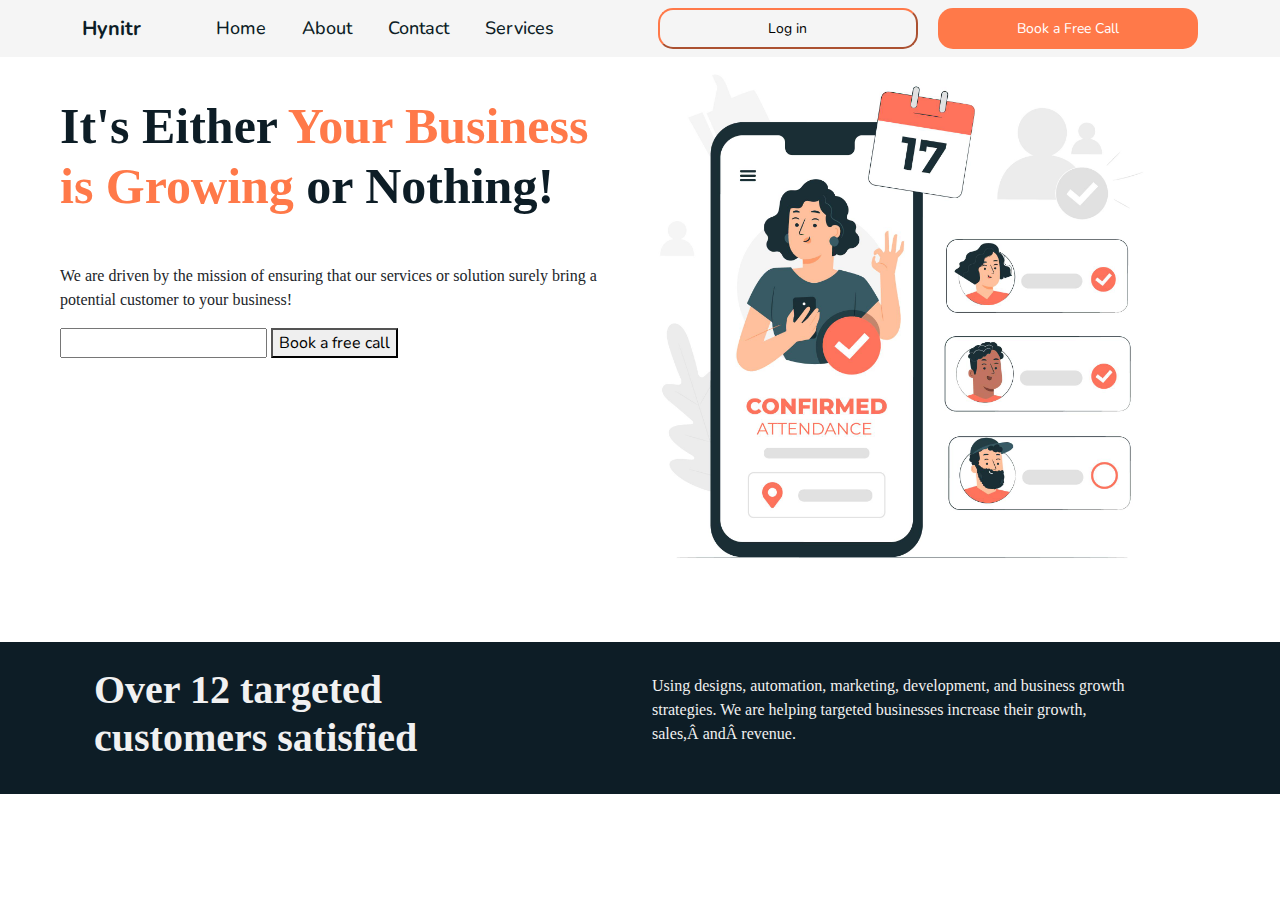
==== index.html @ 9640d3a3 "upddate" ====
<!DOCTYPE html>
<html lang="en">
    <!-- ===============================================-->
    <!--    Document Title-->
    <!-- ===============================================-->
    <title>It's either your business is growing or nothing!</title>

    
    <metacharset="utf-8"/>
    <meta name="title" content="We are driven by the mission of ensuring that our services or solution surely bring a potential customer to your business!"/>
    <metacontent="width=device-width, initial-scale=1.0, maximum-scale=1.0, user-scalable="0" name="viewport" />

    <!--  Social tags-->
    <meta name="keywords" content="We are driven by the mission of ensuring that our services or solution surely bring a potential customer to your business!"/>
    <meta name="description" content="We are driven by the mission of ensuring that our services or solution surely bring a potential customer to your business!"/>

    <!-- Schema.org markup for Google+ -->
    <meta itemprop="name" content="We are driven by the mission of ensuring that our services or solution surely bring a potential customer to your business!"/>
    <meta itemprop="description" content="We are driven by the mission of ensuring that our services or solution surely bring a potential customer to your business!"/>
    <meta itemprop="image" content="https://hynitr.com/img/logo.jpg" />

    <!-- Twitter Card data -->
    <meta name="twitter:card" content="wearehynitr" />
    <meta name="twitter:site" content="@wearehynitr" />
    <meta name="twitter:title" content="We are driven by the mission of ensuring that our services or solution surely bring a potential customer to your business!" />

    <meta name="twitter:description" content="We are driven by the mission of ensuring that our services or solution surely bring a potential customer to your business!"/>
    <meta name="twitter:creator" content="@wearehynitr" />
    <meta name="twitter:image" content="hhttps://twitter.com/wearehynitr/photo"/>

    <!-- Open Graph data -->
    <meta property="fb:app_id" content="wearehynitr" />
    <meta property="og:title" content="We are driven by the mission of ensuring that our services or solution surely bring a potential customer to your business!"/>
    <meta property="og:type" content="Software Company" />
    <meta property="og:url" content="https://hynitr.com" />
    <meta property="og:image" content="https://hynitr.com/img/logo.jpg" />
    <meta property="og:description" content="We are driven by the mission of ensuring that our services or solution surely bring a potential customer to your business!"/>
    <meta property="og:site_name" content="Hynitr" />

    <!-- OG Meta Tags to improve the way the post looks when you share the page on Facebook, Twitter, LinkedIn -->
    <meta name="description" content="We are driven by the mission of ensuring that our services or solution surely bring a potential customer to your business!"/>
    <meta name="keywords" content="We are driven by the mission of ensuring that our services or solution surely bring a potential customer to your business!"/>
    <meta property="og:title" content="We are driven by the mission of ensuring that our services or solution surely bring a potential customer to your business!" />
    <meta property="og:url" content="https://hynitr.com/img/logo.jpg" />
    <meta property="og:site_name" content="We are driven by the mission of ensuring that our services or solution surely bring a potential customer to your business!" />
    <meta property="og:description" content="We are driven by the mission of ensuring that our services or solution surely bring a potential customer to your business!"/>
    <metaname="theme-color" content="#1b3a4c" />

    <!-- ===============================================-->
    <!--    Favicons-->
    <!-- ===============================================-->
    <linkrel="apple-touch-icon" sizes="180x180" href="img/logo.jpg" />
    <link rel="icon" type="image/png" sizes="32x32" href="img/logo.jpg" />
    <link rel="icon" type="image/png" sizes="16x16" href="img/logo.jpg" />
    <link rel="shortcut icon" type="image/x-icon" href="img/logo.jpg" />
    <meta name="msapplication-TileImage" content="img/logo.jpg" />

    <!-- Hynitr's Font -->
    <link rel="preconnect" href="https://fonts.googleapis.com" />
    <link rel="preconnect" href="https://fonts.gstatic.com" crossorigin />
    <link href="https://fonts.googleapis.com/css2?family=Questrial&display=swap" rel="stylesheet"/>

    <!-- Stylesheets -->
    <link rel="stylesheet" href="css/bootstrap.min.css" />
    <link rel="stylesheet" href="css/all.min.css" />
    <link rel="stylesheet" href="css/fontawesome.min.css" />
    <link rel="stylesheet" href="css/style.css" />
    <link rel="stylesheet" href="css/animate.css" />
  </head>

  <body>
  <!------NAVIGATION START------>
 
   <nav class="navbar navbar-expand-xl navbar-dark fixed-top">
    <div class="container">
      <a href="#" class="navbar-brand fw-bolder">Hynitr</a>

      <a class="navbar-toggler" type="button" data-bs-toggle="offcanvas" data-bs-target="#navbarOffcanvas" aria-controls="navbarOffcanvas" aria-expanded="false" aria-label="Toggle navigation">
        <span class="toggler-icon top-bar"></span>
        <span class="toggler-icon middle-bar"></span>
        <span class="toggler-icon bottom-bar"></span>
      </a>

      <div class="offcanvas offcanvas-start" id="navbarOffcanvas" tabindex="-1" aria-labelledby="offcanvasNavbarLabel" >
        <div class="offcanvas-header">
          <h5 class="offcanvas-title text-dark" id="offcanvasNavbarLabel">
            <ahref="#" class="navbar-brand fw-bold">Hynitr</a>
          </h5>
          <button type="button" class="btn-close btn-close-black" data-bs-dismiss="offcanvas"  aria-label="Close" ></button>
        </div>
        <div class="offcanvas-body">
          <div class="navbar-nav justify-content-end flex-grow-1 pe-5 me-5">
            <a class="nav-item nav-link active" aria-current="page" href="index.html" >Home</a>
            <a class="nav-item nav-link" href="#glad-you">About</a>
            <a class="nav-item nav-link" href="#glad-you">Contact</a>
            <a class="nav-item nav-link " href="#awesome-features">Services</a> 
          </div>
            
              <button type="button" class="btn1 btn-sm text-center w-25 p-2">Log in</button>
              <button type="button" class="btn2 btn-sm text-center w-25 p-2 text-white" >Book a Free Call</button>
            
        </div>
        </div>
      </div>
    </div>
  </nav>

  <!---------navigation ends----------->



<!------landing section------>
<section id="landingpg">
<div class="container m-5 ">
  <div class="row">

    <div class="col-lg-6 col-md-12">
    <div class="landing-text pt-5">
      <h1 class="text-start fw-bold mb-5">It's Either<span> Your Business is Growing</span> or Nothing!</h1>
      <p class="text-start mb-3">We are driven by the mission of ensuring that our services or solution surely bring a potential customer to your business! </p>
    </div>

    <div class="email-box">
      <input type="email">
      <button type="submit">Book a free call</button>
    </div>
    </div>

    <div class="col-lg-6 col-md-12">
      <img src="images/landingpg.jpg" class="w-100 h-100">
    </div>

</div>
</div>
</section>
    <!------landing section ends------>


    <!---targeted customers-->

    <section id="targeted">

      <div class="container p-4 ">
        <div class="row">

          <div class="col-lg-6 col-md-12">
            <h1 class="text-start fw-bold"> Over 12 targeted <br>customers satisfied</h1>
          </div>

          <div class="col-lg-6 col-md-12">
            <p class="text-start mt-2">Using designs, automation, marketing, development, and business growth strategies. We are helping targeted businesses increase their growth, sales, and revenue.</p>
          </div>
        </div>
      </div>

    </section>



    




<script src="js/jquery.js"></script>
<script src=" js/index.js"></script>
<script src=" js/jquery.min.js "></script>
<script src=" js/bootstrap.min.js "></script>
<script src=" js/popper.min.js "></script>
<script src=" js/fontawesome.min.js "></script>

  
</body>

  
 
</html>
---- css/style.css ----
@charset "UTF-8";
@import url("../css/bootstrap.min.css");
@import url("https://fonts.googleapis.com/css2?family=Nunito:ital,wght@0,300;0,400;0,500;1,200;1,300;1,400;1,600;1,700&display=swap");
@font-face {
  font-family: hynitrfont;
  src: url(../font/Questrial-Regular.ttf);
  /* font-weight: bold; */
}

@font-face {
  font-family: poppins;
  src: url(../font/Poppins-Black.ttf);
  /* font-weight: bold; */
}

*,
*::before,
*::after {
  box-sizing: border-box;
  box-sizing: border-box;
  scroll-behavior: smooth;
  transition: 0.5s ease-in;
}

::scrollbar {
  width: 10px;
}

/* Track */
::scrollbar-track {
  background: #f1f1f1;
}

/* Handle */
::scrollbar-thumb {
  background: #eee;
}

/* Handle on hover */
::scrollbar-thumb:hover {
  background: #555;
}

@media (prefers-reduced-motion: no-preference) {
  :root {
    scroll-behavior: smooth;
  }
}

ul,
li {
  margin: 0;
  padding: 0;
}

h1,
h2,
h3,
h4,
h5 {
  font-family: "Poppins" !important;
}

p {
  margin-top: 0;
  margin-bottom: 0;
  font-family: "hynitrfont";
}

body {
  font-family: "Nunito", sans-serif;
  background-color: #ffffff;
}

section {
  margin: 0px;
}

.navbar {
  background-color: #f5f5f5 !important;
}
a.navbar-brand{
  color: #0D1D26 !important;
}

.offcanvas {
  background-color: #f5f5f5;
}

.dropdown-menu {
  background-color: #f5f5f5 !important;
  border: none !important;
}
span .navbar-toggler-icon {
  background-color:#000000  !important;
}
.navbar-toggler {
  width: 20px;
  height: 20px;
  position: relative;
  transition: 0.5s ease-in-out;
}

.toggler-icon {
  width: 100%;
  height: 3px;
  background-color: #0D1D26;
  display: block;
  position: absolute;
  border-radius: 1px;
  opacity: 1;
  left: 0;
  transform: rotate(0deg);
  transition: 0.25s ease-in-out;
  border-radius: 10px;
  margin-right: 100px !important;
}

/*when navigation is clicked*/
.navbar-toggler .top-bar {
  margin-top: 7px;
  transform: rotate(0deg);
}
.navbar-toggler .middle-bar {
  margin-top: 13.5px;
  transform: rotate(0deg);
}
.navbar-toggler .bottom-bar {
  margin-top: 0px;
  transform: rotate(0deg);
}
/*state when navbar is collapsed*/
.offcanvas-header .btn-close {
  color:#0D1D26  !important;
}
.nav-item {
  margin-left: 20px !important;
}
.nav-link {
  font-style: normal;
  font-weight: 500;
  font-size: 18px;
  line-height: 24px;
  color: #0D1D26 !important;
}
.nav-link:hover {
  color:#0D1D26 !important ;
}
.navbar button.btn1{
  background-color: transparent;
  border-color: #ff7949;
  border-radius: 15px;
  margin-right: 20px !important;
}
.navbar button.btn2{
  background-color: #ff7949;
  border: none !important;
  border-radius: 15px !important;
}

.landing-text h1{
  color: #0D1D26 !important;
 font-size: 50px ;
}
.landing-text h1 span{
  color:#ff7949!important;

}
#targeted{
  background-color: #0D1D26;
  color: #f1f1f1;
}
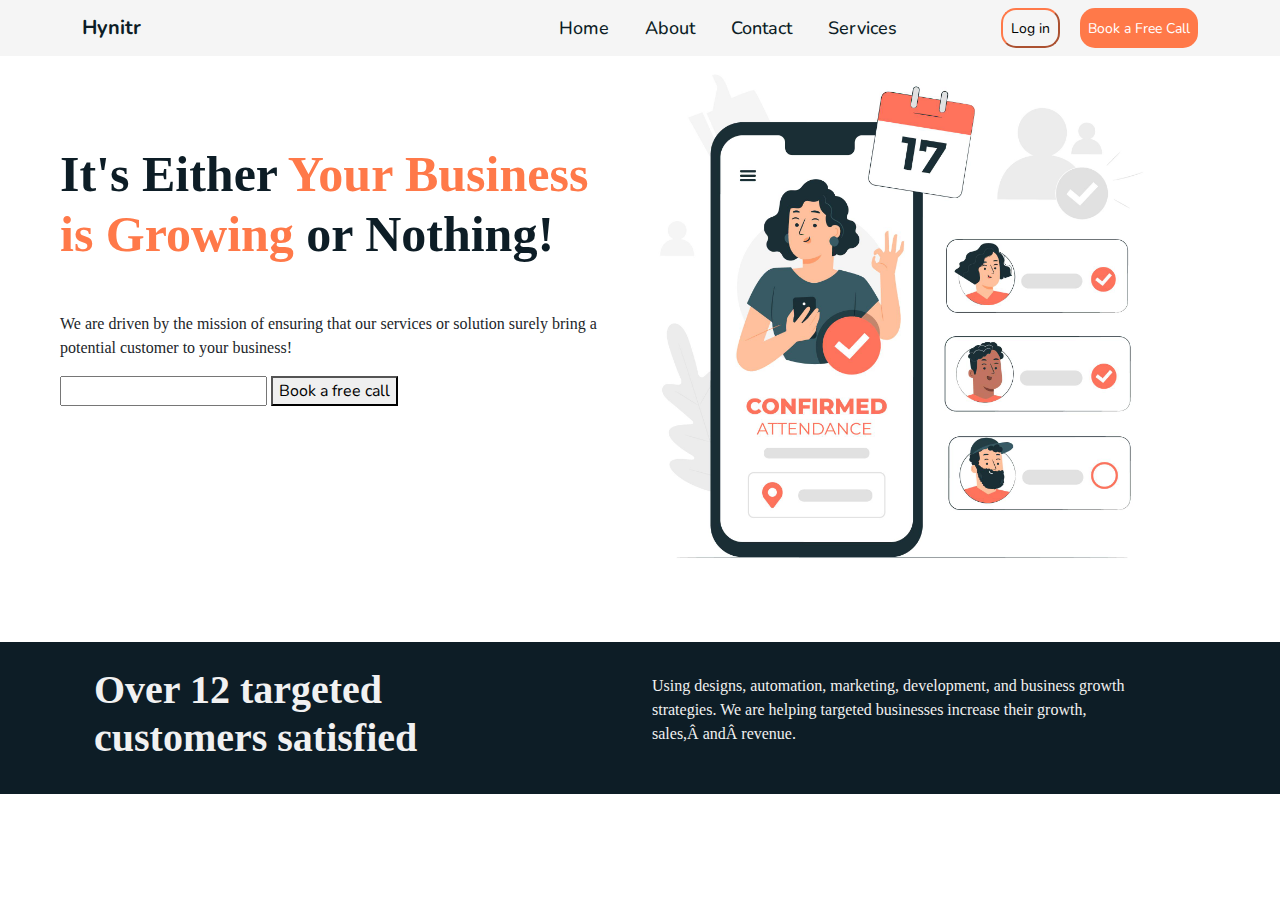
==== commit 6d1ff0fb: "update" ====
--- a/index.html
+++ b/index.html
@@ -96,8 +96,8 @@
             <a class="nav-item nav-link " href="#awesome-features">Services</a> 
           </div>
             
-              <button type="button" class="btn1 btn-sm text-center w-25 p-2">Log in</button>
-              <button type="button" class="btn2 btn-sm text-center w-25 p-2 text-white" >Book a Free Call</button>
+              <button type="button" class="btn1 btn-sm text-center ">Log in</button>
+              <button type="button" class="btn2 btn-sm text-center   text-white" >Book a Free Call</button>
             
         </div>
         </div>
@@ -114,7 +114,7 @@
 <div class="container m-5 ">
   <div class="row">
 
-    <div class="col-lg-6 col-md-12">
+    <div class="col-lg-6 col-md-12 mt-5">
     <div class="landing-text pt-5">
       <h1 class="text-start fw-bold mb-5">It's Either<span> Your Business is Growing</span> or Nothing!</h1>
       <p class="text-start mb-3">We are driven by the mission of ensuring that our services or solution surely bring a potential customer to your business! </p>
--- a/css/style.css
+++ b/css/style.css
@@ -148,7 +148,7 @@
 }
 .navbar button.btn1{
   background-color: transparent;
-  border-color: #ff7949;
+  border-color: #ff7949 !important;
   border-radius: 15px;
   margin-right: 20px !important;
 }
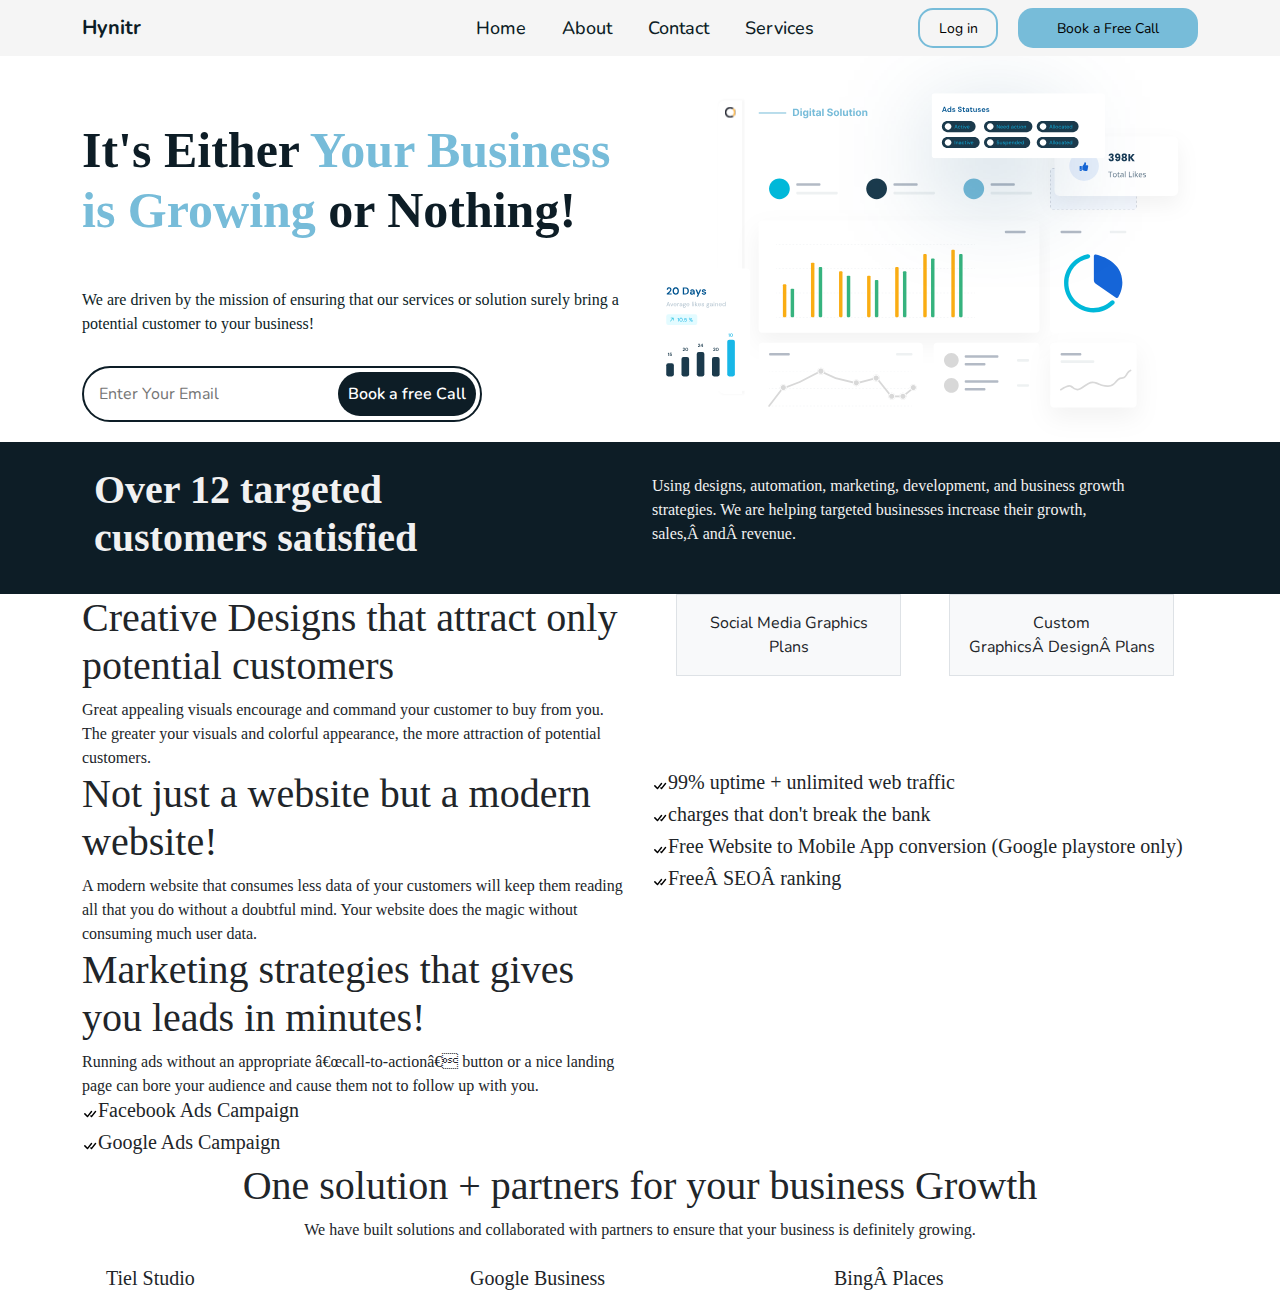
==== commit 50741d23: "updates" ====
--- a/index.html
+++ b/index.html
@@ -97,7 +97,7 @@
           </div>
             
               <button type="button" class="btn1 btn-sm text-center ">Log in</button>
-              <button type="button" class="btn2 btn-sm text-center   text-white" >Book a Free Call</button>
+              <button type="button" class="btn2 btn-sm text-center " >Book a Free Call</button>
             
         </div>
         </div>
@@ -111,7 +111,7 @@
 
 <!------landing section------>
 <section id="landingpg">
-<div class="container m-5 ">
+<div class="container mt-4">
   <div class="row">
 
     <div class="col-lg-6 col-md-12 mt-5">
@@ -121,14 +121,17 @@
     </div>
 
     <div class="email-box">
-      <input type="email">
-      <button type="submit">Book a free call</button>
+      <form>
+        <input type="email"  id="mail" placeholder="Enter Your Email" required>
+        <input type="submit" value="Book a free Call" name="submit">
+      </form>
     </div>
     </div>
 
     <div class="col-lg-6 col-md-12">
-      <img src="images/landingpg.jpg" class="w-100 h-100">
-    </div>
+      <img src="images/hero-img.svg" alt="" class="w-100 h-100">
+    </div>
+
 
 </div>
 </div>
@@ -156,6 +159,132 @@
     </section>
 
 
+    <section>
+      <div class="container">
+        <div class="row">
+          <div class="col-lg-6 col-md-12">
+            <h1>Creative Designs that attract only potential customers </h1>
+            <p>Great appealing visuals encourage and command your customer to buy from you. The greater your visuals and colorful appearance, the more attraction of potential customers.</p>
+          </div>
+
+          <div class="col-lg-6 col-md-12">
+            <div class="container px-4 text-center">
+              <div class="row gx-5">
+                <div class="col">
+                 <div class="p-3 border bg-light">Social Media Graphics Plans</div>
+                </div>
+                <div class="col">
+                  <div class="p-3 border bg-light">Custom Graphics Design Plans</div>
+                </div>
+              </div>
+            </div>
+          </div>
+        </div>
+      </div>
+    </section>
+
+
+    <section>
+
+      <div class="container">
+        <div class="row">
+          <div class="col-lg-6 col-md-12">
+            <h1>Not just a website but a modern website!</h1>
+            <p>A modern website that consumes less data of your customers will keep them reading all that you do without a doubtful mind. Your website does the magic without consuming much user data.</p>
+          </div>
+
+          <div class="col-lg-6 col-md-12">
+            <div class="check d-flex justify-content-start">
+              <img src="/images/check-all.svg" alt="">
+              <h5>99% uptime + unlimited web traffic </h5>
+            </div>
+            <div class="check d-flex justify-content-start">
+              <img src="/images/check-all.svg" alt="">
+              <h5>charges that don't break the bank</h5>
+            </div>
+            <div class="check d-flex justify-content-start">
+              <img src="/images/check-all.svg" alt="">
+              <h5>Free Website to Mobile App conversion (Google playstore only)</h5>
+            </div>
+            <div class="check d-flex justify-content-start">
+              <img src="/images/check-all.svg" alt="">
+              <h5>Free SEO ranking </h5>
+            </div>
+          </div>
+          
+        </div>
+      </div>
+    </section>
+
+
+    <section>
+      <div class="container ">
+        <div class="row gx-2">
+
+          <div class="col-lg-6 col-md-12">
+            <h1>Marketing strategies that gives <br> you leads in minutes!</h1>
+               <p> Running ads without an appropriate “call-to-action” button or a nice landing page can bore your audience and cause them not to follow up with you.</p>
+       <div class="check d-flex justify-content-start">
+        <img src="/images/check-all.svg" alt="">
+        <h5>Facebook Ads Campaign</h5>
+      </div>
+      <div class="check d-flex justify-content-start">
+        <img src="/images/check-all.svg" alt="">
+        <h5>Google Ads Campaign</h5>
+      </div>
+          </div>
+
+          <div class="col-lg-6 col-md-12">
+            <div class="image d-flex justify-content-center">
+            <img src="/images/89557.jpg" alt="" class="w-100 ">
+          </div>
+          </div>
+        </div>
+      </div>
+    </section>
+
+
+    <section>
+      <div class="container">
+        <div class="row">
+          <div class="col-lg-12 col-lg-12">
+            <h1 class="text-center">One solution + partners for your business Growth</h1>
+            <p class="text-center">We have built solutions and collaborated with partners to ensure that your business is definitely growing. </p>
+          </div>
+
+          <div class="col-lg-12">
+            <div class="container">
+              <div class="row d-flex justify-content-center">
+         
+            <div class="col-lg-4 col-md-12 mx-auto">
+            <div class="text">
+              <img src="" alt>
+              <h5>Tiel Studio</h5>
+            </div>
+            </div>
+
+            <div class="col-lg-4 col-md-12 mx-auto">
+            <div class="text">
+              <img src="" alt="">
+              <h5>Google Business</h5>
+            </div>
+            </div>
+
+            <div class="col-lg-4 col-md-12 mx-auto">
+            <div class="text">
+              <img src="" alt="">
+              <h5>Bing Places</h5>
+            </div>
+       
+          </div>
+        </div>
+        </div>
+      </div>
+        </div>
+      </div>
+      
+      
+    </section>
 
     
 
--- a/css/style.css
+++ b/css/style.css
@@ -148,23 +148,64 @@
 }
 .navbar button.btn1{
   background-color: transparent;
-  border-color: #ff7949 !important;
+  width: 80px;
+  border: 2px solid #77bcd9;
   border-radius: 15px;
   margin-right: 20px !important;
 }
+.navbar button.btn1:hover{
+  background-color: #77bcd9;
+  color: #000000;
+}
 .navbar button.btn2{
-  background-color: #ff7949;
-  border: none !important;
+  width: 180px ;
+  background-color:  #77bcd9;
+  color: #000000 !important;
+  border: none ;
   border-radius: 15px !important;
 }
-
+.navbar button.btn2:hover{
+  background-color: transparent;
+ border: 2px solid #0D1D26;
+}
 .landing-text h1{
   color: #0D1D26 !important;
  font-size: 50px ;
 }
 .landing-text h1 span{
-  color:#ff7949!important;
-
+  color:  #77bcd9 !important;
+
+}
+.landing-text p{
+  color: #0D1D26 !important;
+}
+.email-box form{
+  margin-top: 30px;
+    width: 400px;
+    max-width: 100%;
+    position: relative;
+
+}
+.email-box form input:first-child{
+    display: inline-block;
+    width: 100%;
+    padding: 14px 130px 14px 15px;
+    border: 2px solid #0D1D26 ;
+    outline: none;
+    border-radius: 30px;
+}
+.email-box form input:last-child{
+    padding: 10px;
+    display: inline-block;
+    outline: none;
+    border: none;
+    position: absolute;
+    border-radius: 30px;
+    background-color: #0D1D26;
+    color: #ffffff;
+    font-weight:600;
+    top: 6px;
+    right: 6px;
 }
 #targeted{
   background-color: #0D1D26;
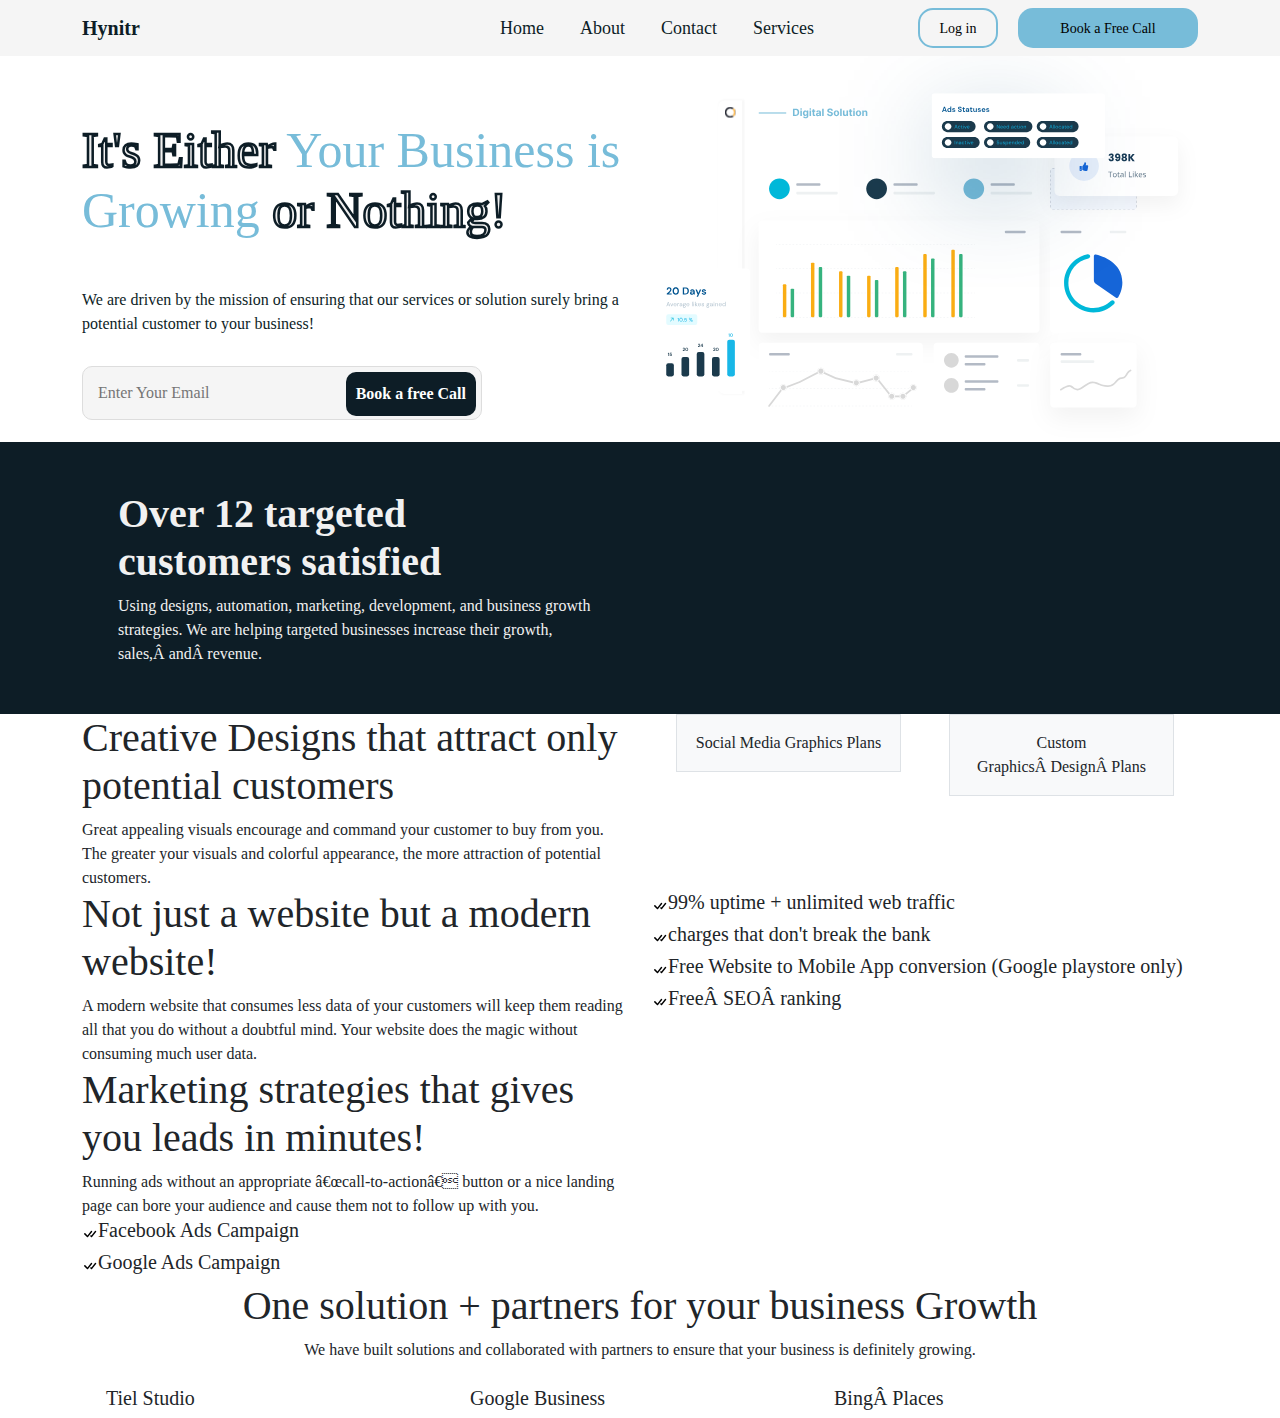
==== commit 608a5ffb: "updates" ====
--- a/index.html
+++ b/index.html
@@ -116,7 +116,7 @@
 
     <div class="col-lg-6 col-md-12 mt-5">
     <div class="landing-text pt-5">
-      <h1 class="text-start fw-bold mb-5">It's Either<span> Your Business is Growing</span> or Nothing!</h1>
+      <h1 class="text-start  mb-5"data-text="It's Either  Your Business is Growing or Nothing!">It's Either<span> Your Business is Growing</span> or Nothing!</h1>
       <p class="text-start mb-3">We are driven by the mission of ensuring that our services or solution surely bring a potential customer to your business! </p>
     </div>
 
@@ -143,14 +143,12 @@
 
     <section id="targeted">
 
-      <div class="container p-4 ">
+      <div class="container  ">
         <div class="row">
 
-          <div class="col-lg-6 col-md-12">
+          <div class="col-lg-6 col-md-12 p-5">
             <h1 class="text-start fw-bold"> Over 12 targeted <br>customers satisfied</h1>
-          </div>
-
-          <div class="col-lg-6 col-md-12">
+        
             <p class="text-start mt-2">Using designs, automation, marketing, development, and business growth strategies. We are helping targeted businesses increase their growth, sales, and revenue.</p>
           </div>
         </div>
--- a/css/style.css
+++ b/css/style.css
@@ -53,22 +53,16 @@
   padding: 0;
 }
 
-h1,
-h2,
-h3,
-h4,
-h5 {
-  font-family: "Poppins" !important;
-}
+
 
 p {
   margin-top: 0;
   margin-bottom: 0;
-  font-family: "hynitrfont";
+  font-family: "Poppins";
 }
 
 body {
-  font-family: "Nunito", sans-serif;
+  font-family: "Poppins";
   background-color: #ffffff;
 }
 
@@ -169,18 +163,21 @@
  border: 2px solid #0D1D26;
 }
 .landing-text h1{
-  color: #0D1D26 !important;
+  color: #f1f1f1!important;
  font-size: 50px ;
+ position: relative;
+ -webkit-text-stroke: 0.2vw #0D1D26;
 }
 .landing-text h1 span{
   color:  #77bcd9 !important;
-
-}
+  -webkit-text-stroke: 0vw #0D1D26;
+}
+
 .landing-text p{
   color: #0D1D26 !important;
 }
 .email-box form{
-  margin-top: 30px;
+    margin-top: 30px;
     width: 400px;
     max-width: 100%;
     position: relative;
@@ -190,9 +187,10 @@
     display: inline-block;
     width: 100%;
     padding: 14px 130px 14px 15px;
-    border: 2px solid #0D1D26 ;
+    border: 1px solid #ddd ;
     outline: none;
-    border-radius: 30px;
+    border-radius: 10px;
+    background-color: #f5f5f5;
 }
 .email-box form input:last-child{
     padding: 10px;
@@ -200,7 +198,7 @@
     outline: none;
     border: none;
     position: absolute;
-    border-radius: 30px;
+    border-radius: 10px;
     background-color: #0D1D26;
     color: #ffffff;
     font-weight:600;
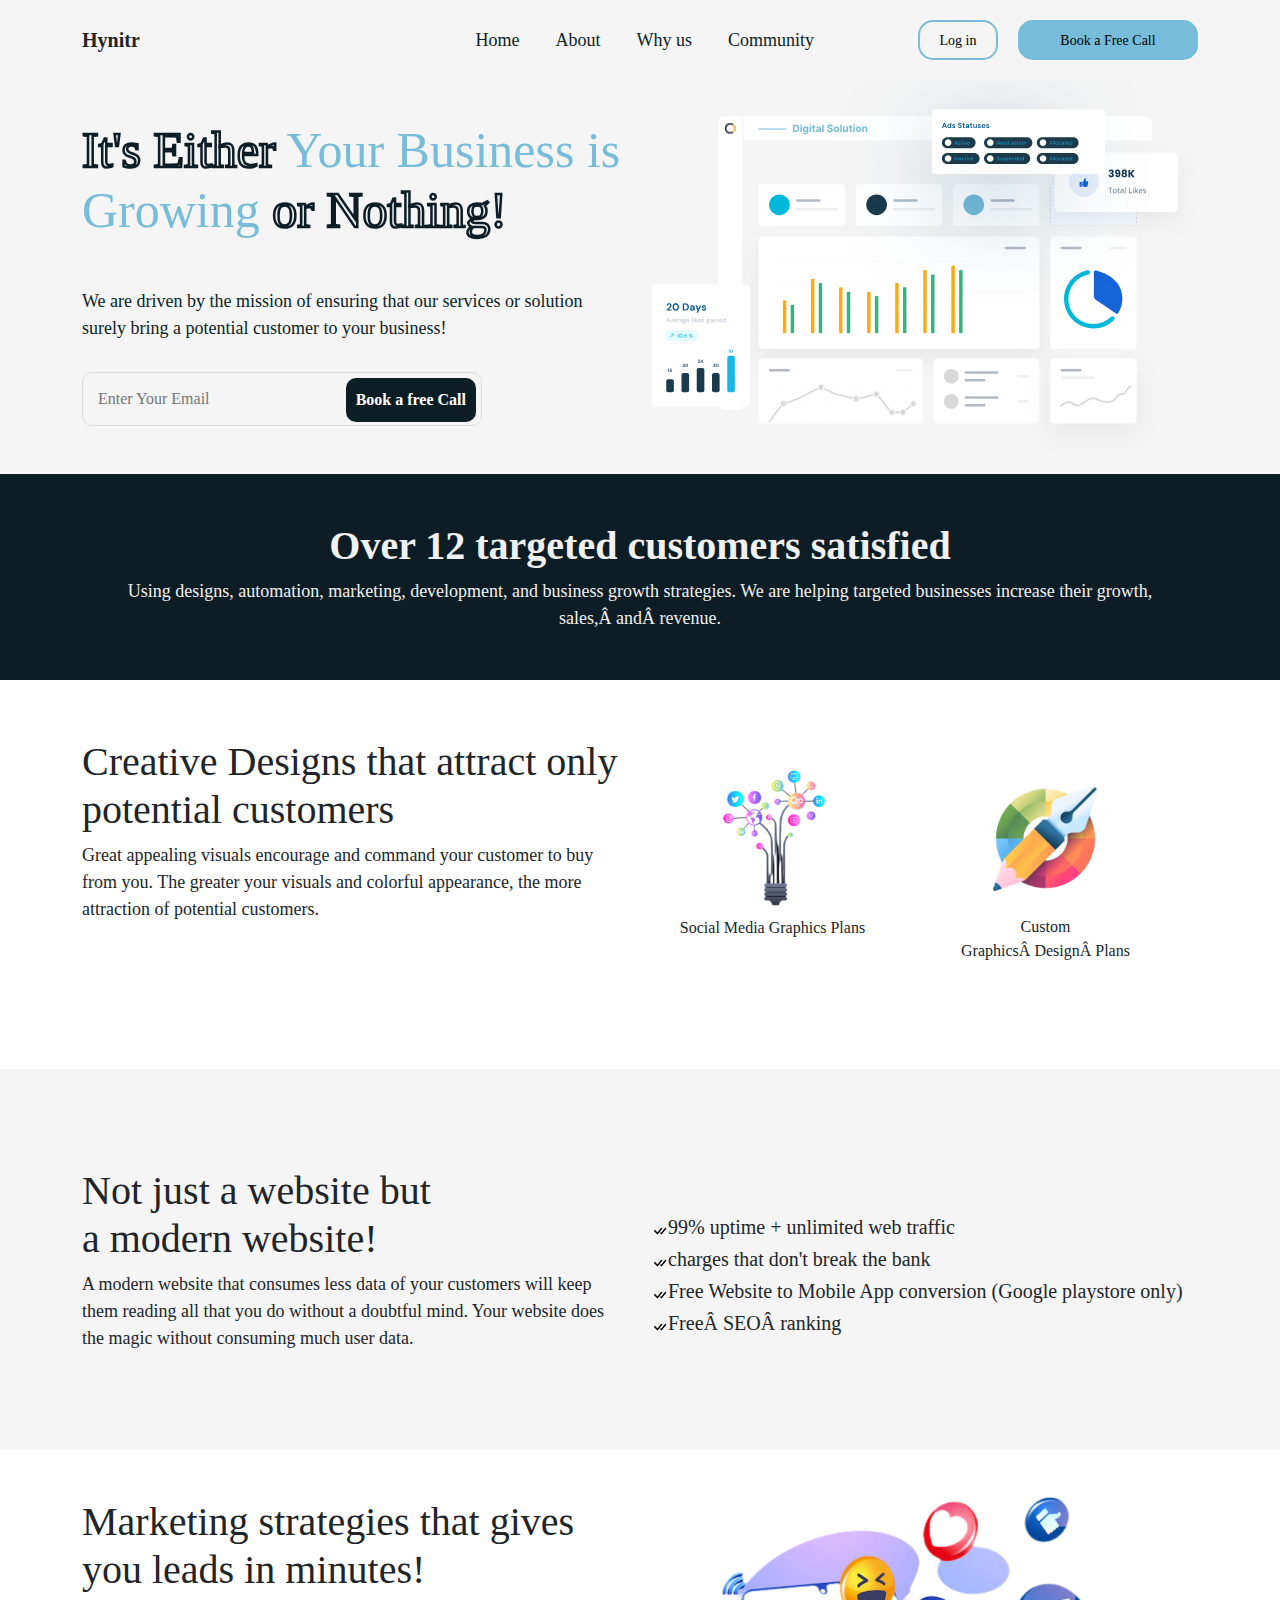
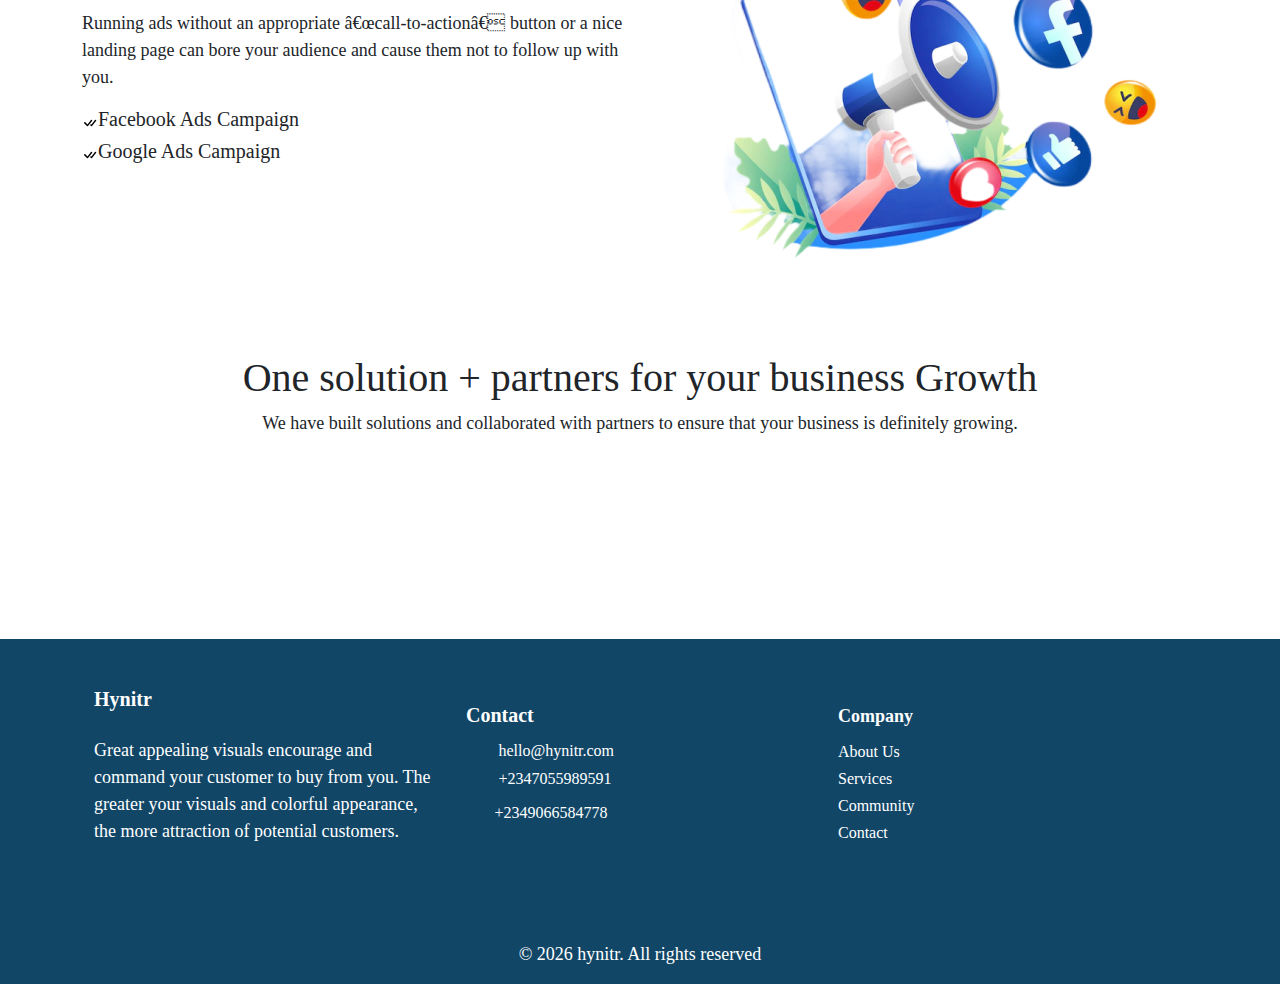
==== commit a40a6997: "updates" ====
--- a/index.html
+++ b/index.html
@@ -73,7 +73,7 @@
  
    <nav class="navbar navbar-expand-xl navbar-dark fixed-top">
     <div class="container">
-      <a href="#" class="navbar-brand fw-bolder">Hynitr</a>
+      <a href="#" class="navbar-brand fw-bold text-dark display-6">Hynitr</a>
 
       <a class="navbar-toggler" type="button" data-bs-toggle="offcanvas" data-bs-target="#navbarOffcanvas" aria-controls="navbarOffcanvas" aria-expanded="false" aria-label="Toggle navigation">
         <span class="toggler-icon top-bar"></span>
@@ -91,9 +91,9 @@
         <div class="offcanvas-body">
           <div class="navbar-nav justify-content-end flex-grow-1 pe-5 me-5">
             <a class="nav-item nav-link active" aria-current="page" href="index.html" >Home</a>
-            <a class="nav-item nav-link" href="#glad-you">About</a>
-            <a class="nav-item nav-link" href="#glad-you">Contact</a>
-            <a class="nav-item nav-link " href="#awesome-features">Services</a> 
+            <a class="nav-item nav-link" href="">About</a>
+            <a class="nav-item nav-link" href="">Why us</a>
+            <a class="nav-item nav-link " href="">Community</a> 
           </div>
             
               <button type="button" class="btn1 btn-sm text-center ">Log in</button>
@@ -114,7 +114,7 @@
 <div class="container mt-4">
   <div class="row">
 
-    <div class="col-lg-6 col-md-12 mt-5">
+    <div class="col-lg-6 col-md-12 mt-5 mb-5">
     <div class="landing-text pt-5">
       <h1 class="text-start  mb-5"data-text="It's Either  Your Business is Growing or Nothing!">It's Either<span> Your Business is Growing</span> or Nothing!</h1>
       <p class="text-start mb-3">We are driven by the mission of ensuring that our services or solution surely bring a potential customer to your business! </p>
@@ -146,19 +146,18 @@
       <div class="container  ">
         <div class="row">
 
-          <div class="col-lg-6 col-md-12 p-5">
-            <h1 class="text-start fw-bold"> Over 12 targeted <br>customers satisfied</h1>
-        
-            <p class="text-start mt-2">Using designs, automation, marketing, development, and business growth strategies. We are helping targeted businesses increase their growth, sales, and revenue.</p>
-          </div>
-        </div>
-      </div>
-
-    </section>
-
-
-    <section>
-      <div class="container">
+          <div class="col-12 p-5">
+            <h1 class="text-center fw-bold"> Over 12 targeted customers satisfied</h1>
+            <p class="text-center mt-2">Using designs, automation, marketing, development, and business growth strategies. We are helping targeted businesses increase their growth, sales, and revenue.</p>
+          </div>
+        </div>
+      </div>
+
+    </section>
+
+
+    <section id="potential">
+      <div class="container mt-5 mb-5">
         <div class="row">
           <div class="col-lg-6 col-md-12">
             <h1>Creative Designs that attract only potential customers </h1>
@@ -168,11 +167,13 @@
           <div class="col-lg-6 col-md-12">
             <div class="container px-4 text-center">
               <div class="row gx-5">
-                <div class="col">
-                 <div class="p-3 border bg-light">Social Media Graphics Plans</div>
+                <div class="col p-3  ">
+                  <img src="images/marketing_thumbnail.png" alt="" class="w-100">
+                 <div class="">Social Media Graphics Plans</div>
                 </div>
-                <div class="col">
-                  <div class="p-3 border bg-light">Custom Graphics Design Plans</div>
+                <div class="col p-5">
+                  <img src="images/graphics.png" alt="" class="w-50">
+                  <div class="mt-4">Custom Graphics Design Plans</div>
                 </div>
               </div>
             </div>
@@ -182,16 +183,16 @@
     </section>
 
 
-    <section>
-
-      <div class="container">
+    <section id="modern">
+
+      <div class="container mt-5 mb-5">
         <div class="row">
           <div class="col-lg-6 col-md-12">
-            <h1>Not just a website but a modern website!</h1>
+            <h1>Not just a website but <br> a modern website!</h1>
             <p>A modern website that consumes less data of your customers will keep them reading all that you do without a doubtful mind. Your website does the magic without consuming much user data.</p>
           </div>
 
-          <div class="col-lg-6 col-md-12">
+          <div class="col-lg-6 col-md-12 mt-5">
             <div class="check d-flex justify-content-start">
               <img src="/images/check-all.svg" alt="">
               <h5>99% uptime + unlimited web traffic </h5>
@@ -215,14 +216,14 @@
     </section>
 
 
-    <section>
+    <section id="strategies">
       <div class="container ">
-        <div class="row gx-2">
-
-          <div class="col-lg-6 col-md-12">
+        <div class="row ">
+
+          <div class="col-lg-6 col-md-12 mt-5">
             <h1>Marketing strategies that gives <br> you leads in minutes!</h1>
-               <p> Running ads without an appropriate “call-to-action” button or a nice landing page can bore your audience and cause them not to follow up with you.</p>
-       <div class="check d-flex justify-content-start">
+               <p class="mt-3"> Running ads without an appropriate “call-to-action” button or a nice landing page can bore your audience and cause them not to follow up with you.</p>
+       <div class="check d-flex justify-content-start mt-3">
         <img src="/images/check-all.svg" alt="">
         <h5>Facebook Ads Campaign</h5>
       </div>
@@ -232,52 +233,45 @@
       </div>
           </div>
 
-          <div class="col-lg-6 col-md-12">
+          <div class="col-lg-6 col-md-12 ">
             <div class="image d-flex justify-content-center">
-            <img src="/images/89557.jpg" alt="" class="w-100 ">
-          </div>
-          </div>
-        </div>
-      </div>
-    </section>
-
-
-    <section>
-      <div class="container">
+            <img src="/images/img_thumbnail.png" alt="" class="w-100 ">
+          </div>
+          </div>
+        </div>
+      </div>
+    </section>
+
+
+    <section id="solution">
+      <div class="container mt-5 mb-5">
         <div class="row">
           <div class="col-lg-12 col-lg-12">
             <h1 class="text-center">One solution + partners for your business Growth</h1>
             <p class="text-center">We have built solutions and collaborated with partners to ensure that your business is definitely growing. </p>
           </div>
-
-          <div class="col-lg-12">
-            <div class="container">
-              <div class="row d-flex justify-content-center">
-         
-            <div class="col-lg-4 col-md-12 mx-auto">
-            <div class="text">
-              <img src="" alt>
-              <h5>Tiel Studio</h5>
-            </div>
-            </div>
-
-            <div class="col-lg-4 col-md-12 mx-auto">
-            <div class="text">
-              <img src="" alt="">
-              <h5>Google Business</h5>
-            </div>
-            </div>
-
-            <div class="col-lg-4 col-md-12 mx-auto">
-            <div class="text">
-              <img src="" alt="">
-              <h5>Bing Places</h5>
-            </div>
-       
-          </div>
-        </div>
-        </div>
-      </div>
+    <marquee  behavior="scroll" direction="left">
+
+      <div class="container px-4 text-center mt-5">
+        <div class="row gx-5">
+          <div class="col">
+            <img src="" alt="">
+           <div class="p-3">Tiel Studio</div>
+          </div>
+          <div class="col">
+            <img src="images/google.png" alt="" class="w-50">
+            <div class="p-3">Google Business</div>
+          </div>
+
+          <div class="col">
+            <img src="images/bing.png" alt="" class="w-50" >
+            <div class="p-3">Bing Places</div>
+          </div>
+        </div>
+      </div>
+
+        
+</marquee>
         </div>
       </div>
       
@@ -287,8 +281,54 @@
     
 
 
-
-
+    <!-- Footer  -->
+    <footer class="pt-5 pb-3" >
+      <div class="container">
+      <div class="row text-white  mx-auto">
+        <div class="col-md-6 col-lg-4">
+          
+
+          <a href="#" class="navbar-brand fw-bold text-white display-6">Hynitr</a>
+          <p class="mt-4">Great appealing visuals encourage and command your customer to buy from you. The greater your visuals and colorful appearance, the more attraction of potential customers.</p>
+          <div class="mt-4 links">
+            <a href="https://www.linkedin.com/company/hynitr" target="_blank" class="me-2"><img src="img/linkldn.svg" alt=""/></a>
+            <a href="https://www.instagram.com/wearehynitr/?igshid=YmMyMTA2M2Y%3D" target="_blank" class="me-2"><img src="img/instagram.svg" alt=""/></a>
+            <a href="https://twitter.com/wearehynitr" target="_blank"class="me-2"><img src="img/twitter.svg" alt=""/></a>
+            <a href="https://facebook.com/wearehynitr" target="_blank" class="me-2"><img src="img/facebook.svg" alt=""/></a>
+          </div>
+        </div>
+
+        
+
+        <div class="col-md-6 col-lg-4 ">
+          <h5 class="fw-bold mt-3 mb-2 text-start ">Contact</h5>
+          <a href="mailto:hello@hynitr.com" class="text-decoration-none text-white fs-6 mt-2"><i class="fas fa-envelope me-3 fs-6 mt-2"></i> hello@hynitr.com</a >
+          <h5><a href="tel:" class="text-decoration-none text-white fs-6 mt-2"><i class="fas fa-phone me-3 fs-6 mt-2"></i> +2347055989591</a ></h5>
+          <a href="https://chat.whatsapp.com/E2fMPENeIsPBogac1PADkC" class="text-decoration-none text-white fs-6 mt-2"><i class="fab fa-whatsapp me-3 fs-6 mt-2"></i>+2349066584778</a >
+        </div>
+
+        <div class="col-md-6 col-lg-4">
+          <!-- Links -->
+          <p class="mt-3 mb-2 fw-bold text-start">Company</p>
+          <p><a href="#" class="text-reset text-decoration-none fs-6 mt-2">About Us</a ></p>
+          <p><a href="#" class="text-reset text-decoration-none fs-6 mt-2" >Services</a></p>
+          <p><a href="#" class="text-reset text-decoration-none fs-6 mt-2" >Community</a></p>
+          <p><a href="#" class="text-reset text-decoration-none fs-6 mt-2">Contact</a></p>
+        </div>
+      </div>
+
+        <div id="copyright" class="text-center mt-5 fs-6 mt-2 text-white">
+          <script>
+        const copyright = `<p> &copy; ${new Date().getFullYear()} <a class="text-reset text-decoration-none" target="_blank" href="https://hynitr.com"> hynitr.</a> All rights reserved</p>
+       `;
+          document.getElementById("copyright").innerHTML = copyright;
+          </script>
+        </div>
+      </div>
+
+    </footer>
+
+<script src="js/index.js"></script>
 <script src="js/jquery.js"></script>
 <script src=" js/index.js"></script>
 <script src=" js/jquery.min.js "></script>
@@ -298,7 +338,4 @@
 
   
 </body>
-
-  
- 
 </html>
--- a/css/style.css
+++ b/css/style.css
@@ -59,6 +59,7 @@
   margin-top: 0;
   margin-bottom: 0;
   font-family: "Poppins";
+  font-size: 18px !important;
 }
 
 body {
@@ -72,13 +73,15 @@
 
 .navbar {
   background-color: #f5f5f5 !important;
+  padding: 20px;
 }
 a.navbar-brand{
-  color: #0D1D26 !important;
+  color: #0D1D26 ;
 }
 
 .offcanvas {
   background-color: #f5f5f5;
+  border-radius: 0px 0px 100px 0px !important;
 }
 
 .dropdown-menu {
@@ -161,6 +164,9 @@
 .navbar button.btn2:hover{
   background-color: transparent;
  border: 2px solid #0D1D26;
+}
+#landingpg{
+  background-color: #f5f5f5 !important;
 }
 .landing-text h1{
   color: #f1f1f1!important;
@@ -208,4 +214,19 @@
 #targeted{
   background-color: #0D1D26;
   color: #f1f1f1;
+}
+#potential{
+  padding: 10px !important;
+}
+#modern{
+  background-color: #f5f5f5;
+  padding: 50px;
+}
+#solution  img{
+  width: 50px !important;
+  
+}
+footer{
+  background-color:  #114667 ;
+  line-height: 25px"
 }